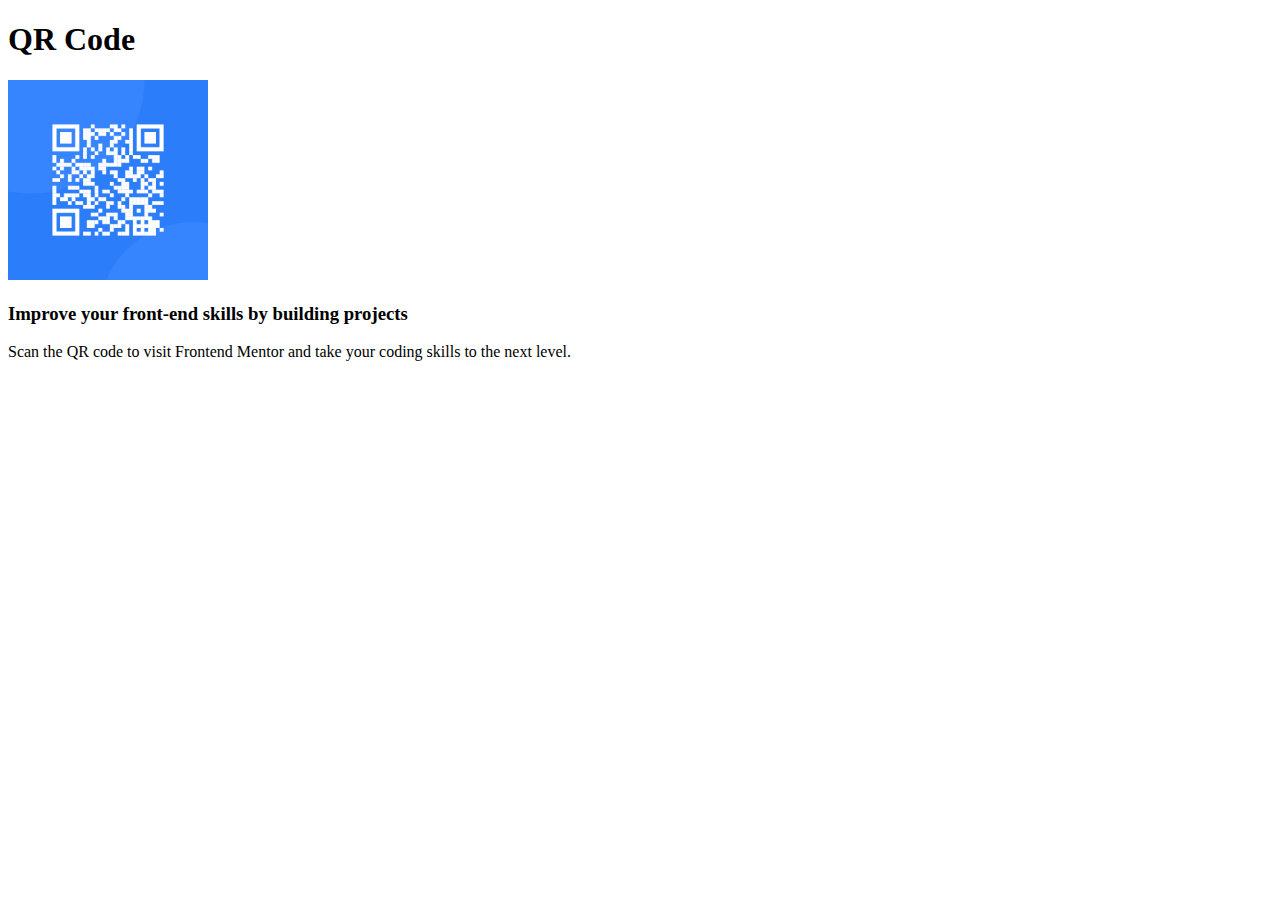
==== index.html @ 613ae600 "Rename qrCode.html to index.html" ====
<!DOCTYPE html>
  <html lang="en">
  <head>
    <meta charset="UTF-8">
    <meta http-equiv="X-UA-Compatible" content="IE=edge">
    <meta name="viewport" content="width=device-width, initial-scale=1.0">
    <link rel="preconnect" href="https://fonts.googleapis.com">
    <link rel="preconnect" href="https://fonts.gstatic.com" crossorigin>
    <link href="https://fonts.googleapis.com/css2?family=Merriweather&family=Noto+Sans:wght@300;400&family=Outfit:wght@400;700&display=swap" rel="stylesheet">
    <link rel="stylesheet" href="qrcode.css">
    <title>QR Code</title>
  </head>
  <body>
    <h1>QR Code</h1>
    <div class="container">
      <div class="qr-code">
        <img src="/image-qr-code.png" alt="qr-code" height="200px">
      </div>
      <div class="text">
        <div class="heading">
          <h3>Improve your front-end skills by building projects</h3>
        </div>
        <div class="text2">
          <p>Scan the QR code to visit Frontend Mentor and take your coding
            skills to the next level.
          </p>
        </div>
      </div>
    </div>

  </body>
</html>
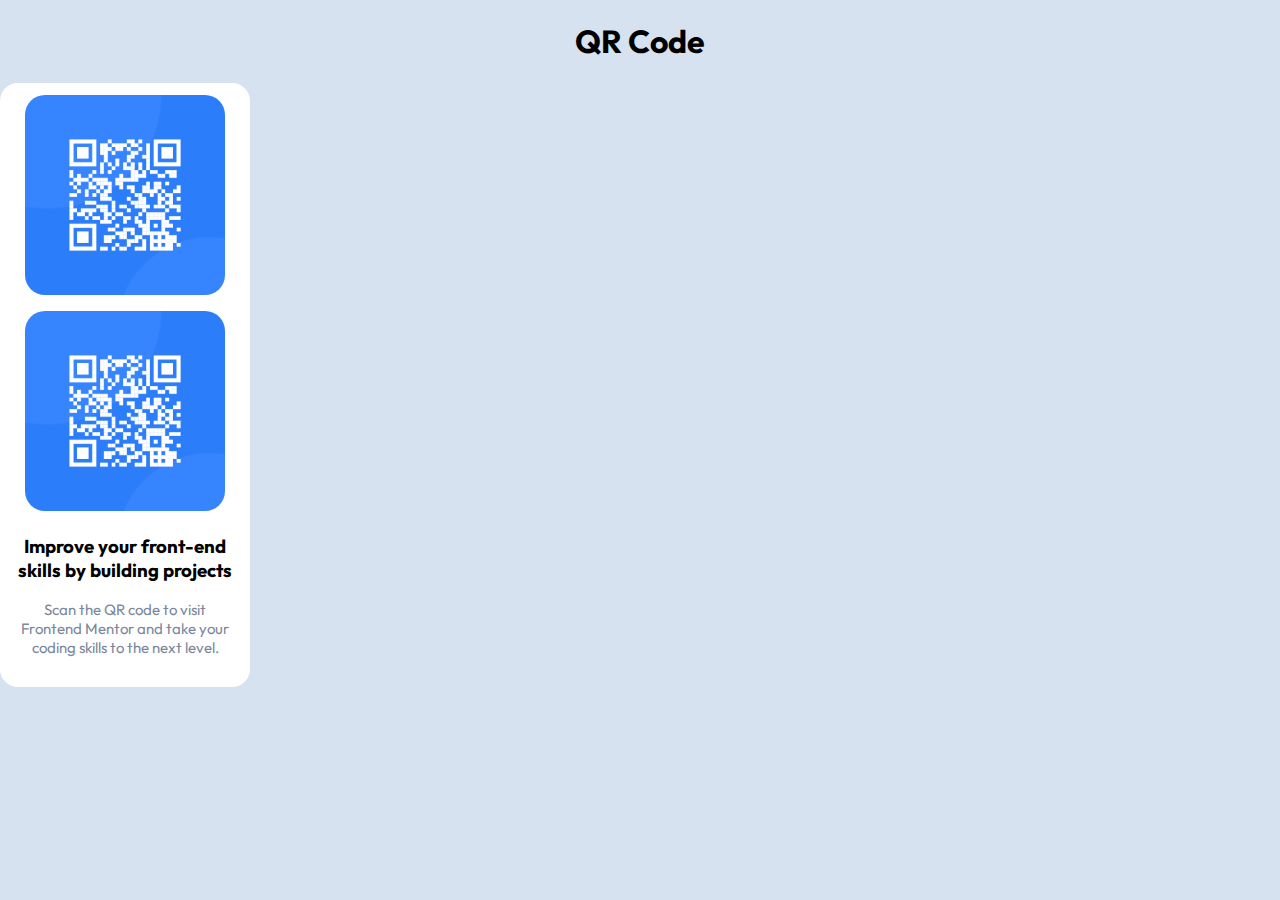
==== commit cb6e2c53: "Update index.html" ====
--- a/index.html
+++ b/index.html
@@ -15,6 +15,7 @@
     <div class="container">
       <div class="qr-code">
         <img src="/image-qr-code.png" alt="qr-code" height="200px">
+        <img src="../image-qr-code.png" height="200px">
       </div>
       <div class="text">
         <div class="heading">
--- a/qrcode.css
+++ b/qrcode.css
@@ -0,0 +1,30 @@
+.container{
+  background-color: hsl(0, 0%, 100%);
+  /*display: flex;
+  flex-direction: column; */
+  width: 250px;
+  border-radius: 18px;
+}
+body{
+  margin: 0;
+  padding: 0;
+  box-sizing: border-box;
+  background-color: hsl(212, 45%, 89%);
+  font-family: 'Outfit', 'sans-serif';
+  text-align: center;
+}
+img{
+  border-radius: 20px;
+  margin: 0.75em 0 0 0;
+}
+.heading{
+  font-weight: 700;
+  margin: 0 1em 0 1em;
+}
+.text2{
+  color: hsl(220, 15%, 55%);
+  font-size: 15px;
+  font-weight: 400;
+  margin: 0 1em 1em 1em;
+  padding: 0 0 1em 0;
+}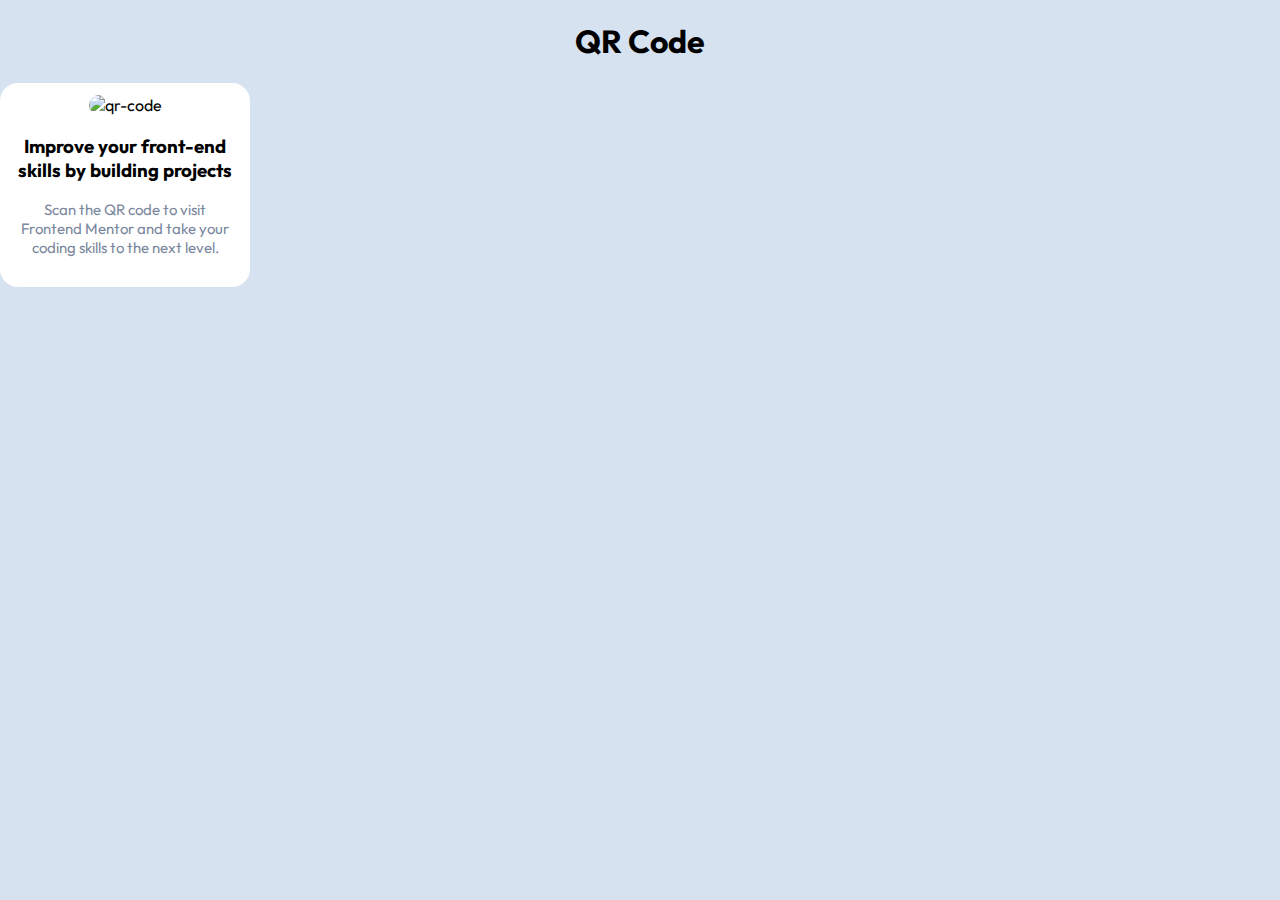
==== commit c86950a0: "Update index.html" ====
--- a/index.html
+++ b/index.html
@@ -14,8 +14,7 @@
     <h1>QR Code</h1>
     <div class="container">
       <div class="qr-code">
-        <img src="/image-qr-code.png" alt="qr-code" height="200px">
-        <img src="../image-qr-code.png" height="200px">
+        <img src="https://i.redd.it/mro3fbnrh6j81.png" alt="qr-code" height="200px">
       </div>
       <div class="text">
         <div class="heading">
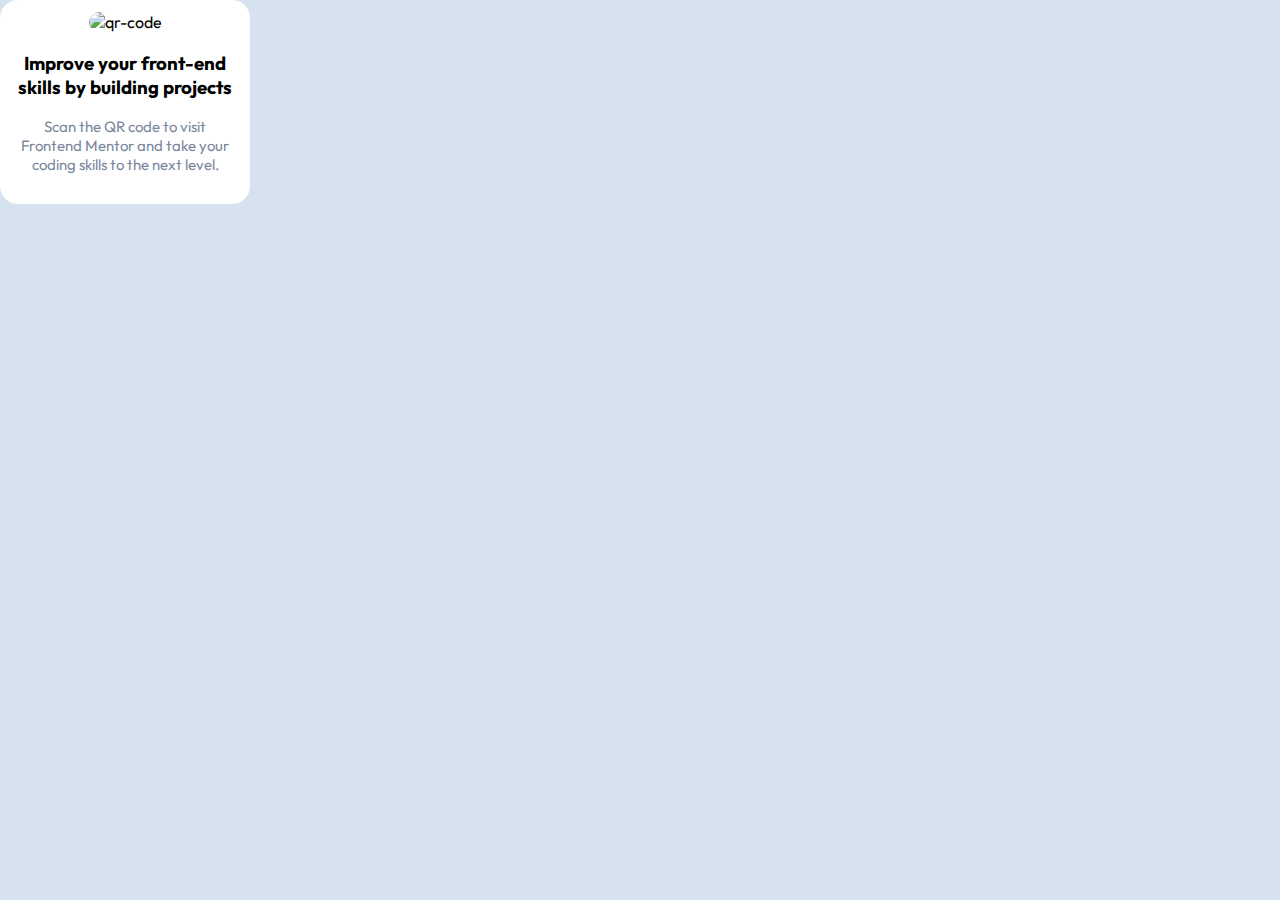
==== commit b0243c8a: "Update index.html" ====
--- a/index.html
+++ b/index.html
@@ -11,7 +11,6 @@
     <title>QR Code</title>
   </head>
   <body>
-    <h1>QR Code</h1>
     <div class="container">
       <div class="qr-code">
         <img src="https://i.redd.it/mro3fbnrh6j81.png" alt="qr-code" height="200px">
